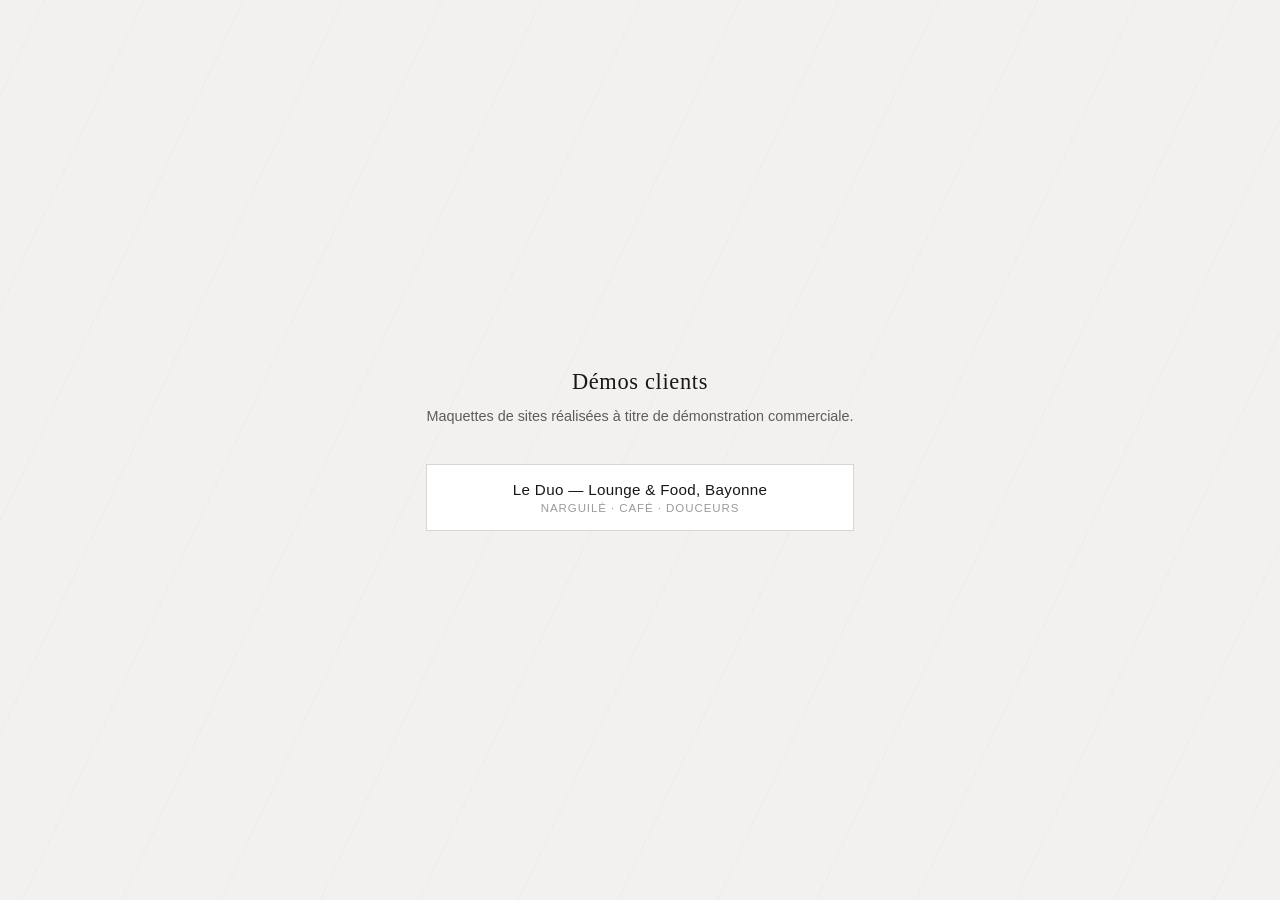
==== index.html @ 41773b0f "Ajoute une page d'accueil et une page 404 personnalisée - 404.html : page d'erreur sobre (cohérente " ====
<!DOCTYPE html>
<html lang="fr">
<head>
<meta charset="UTF-8">
<meta name="viewport" content="width=device-width, initial-scale=1.0">
<meta name="robots" content="noindex, nofollow">
<title>Démos clients</title>
<style>
  *{ box-sizing:border-box; }
  body{
    margin:0; min-height:100vh;
    display:flex; align-items:center; justify-content:center;
    background:#f2f1ef;
    background-image: repeating-linear-gradient(115deg, transparent 0 40px, rgba(0,0,0,0.02) 40px 41px, transparent 41px 90px);
    font-family:'Helvetica Neue', Arial, sans-serif;
    color:#171717;
    padding:8vh 6vw;
  }
  .wrap{ max-width:520px; text-align:center; }
  h1{
    font-family:'Georgia', 'Times New Roman', serif;
    font-weight:400;
    font-size:1.4rem;
    letter-spacing:0.03em;
    margin:0 0 10px;
  }
  p.intro{
    font-size:0.9rem; color:#5c5c5c; line-height:1.6;
    margin:0 0 36px;
  }
  ul{ list-style:none; padding:0; margin:0; display:flex; flex-direction:column; gap:12px; }
  li a{
    display:block;
    padding:16px 20px;
    border:1px solid #d8d6d3;
    background:#fff;
    color:#171717;
    text-decoration:none;
    font-size:0.95rem;
    letter-spacing:0.02em;
    transition:border-color .2s ease, background .2s ease;
  }
  li a:hover{ border-color:#9a9a9a; background:#faf9f7; }
  li .tag{
    display:block; font-size:0.72rem; color:#9a9a9a; margin-top:4px;
    text-transform:uppercase; letter-spacing:0.08em;
  }
</style>
</head>
<body>
  <div class="wrap">
    <h1>Démos clients</h1>
    <p class="intro">Maquettes de sites réalisées à titre de démonstration commerciale.</p>
    <ul>
      <li><a href="/le-duo/">Le Duo — Lounge &amp; Food, Bayonne<span class="tag">Narguilé · Café · Douceurs</span></a></li>
    </ul>
  </div>
</body>
</html>
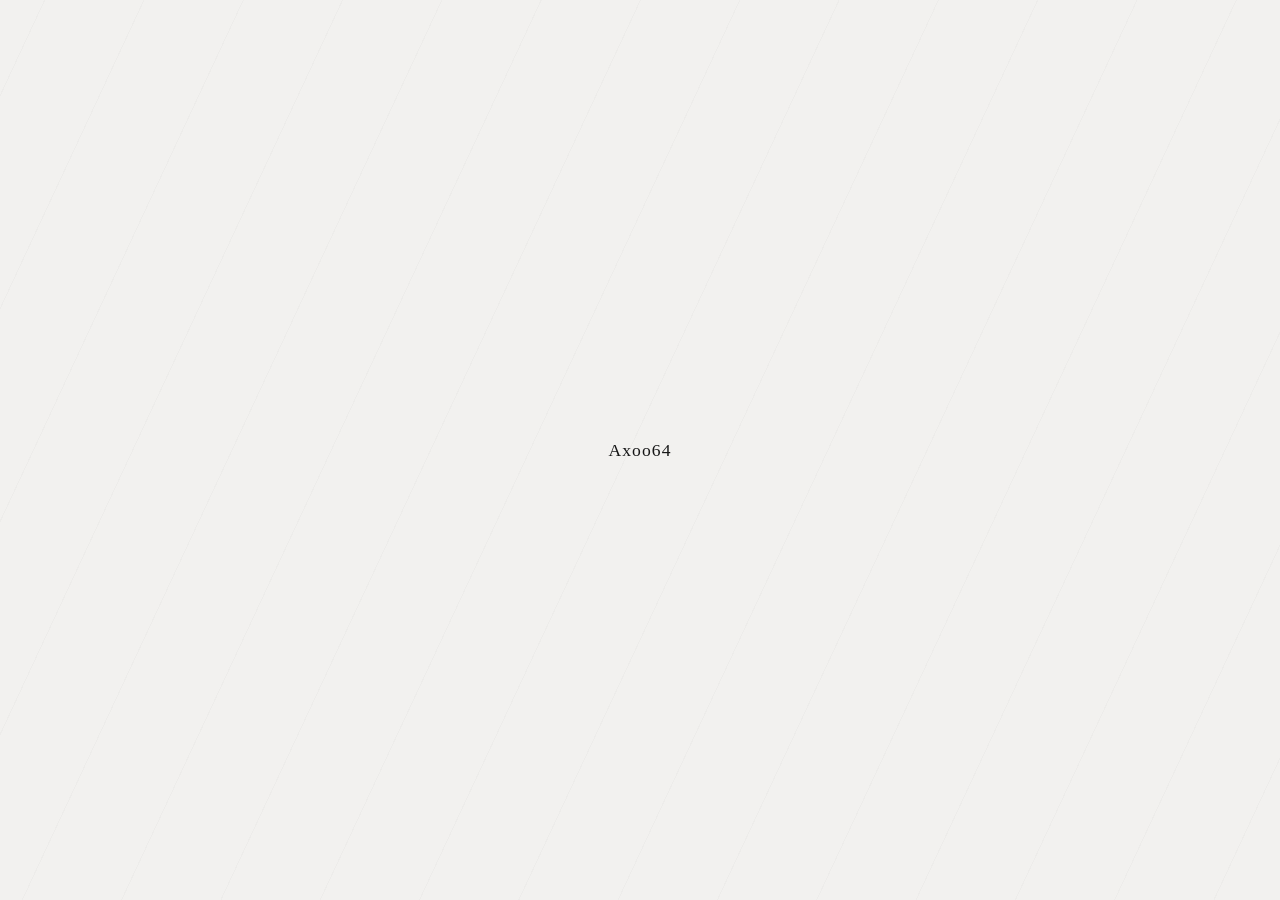
==== commit 3149b6f7: "Rend la page d'accueil neutre — ne liste plus les clients La page listait les noms de tous les clien" ====
--- a/index.html
+++ b/index.html
@@ -4,7 +4,7 @@
 <meta charset="UTF-8">
 <meta name="viewport" content="width=device-width, initial-scale=1.0">
 <meta name="robots" content="noindex, nofollow">
-<title>Démos clients</title>
+<title>Axoo64</title>
 <style>
   *{ box-sizing:border-box; }
   body{
@@ -12,48 +12,15 @@
     display:flex; align-items:center; justify-content:center;
     background:#f2f1ef;
     background-image: repeating-linear-gradient(115deg, transparent 0 40px, rgba(0,0,0,0.02) 40px 41px, transparent 41px 90px);
-    font-family:'Helvetica Neue', Arial, sans-serif;
+    font-family:'Georgia', 'Times New Roman', serif;
     color:#171717;
+    text-align:center;
     padding:8vh 6vw;
   }
-  .wrap{ max-width:520px; text-align:center; }
-  h1{
-    font-family:'Georgia', 'Times New Roman', serif;
-    font-weight:400;
-    font-size:1.4rem;
-    letter-spacing:0.03em;
-    margin:0 0 10px;
-  }
-  p.intro{
-    font-size:0.9rem; color:#5c5c5c; line-height:1.6;
-    margin:0 0 36px;
-  }
-  ul{ list-style:none; padding:0; margin:0; display:flex; flex-direction:column; gap:12px; }
-  li a{
-    display:block;
-    padding:16px 20px;
-    border:1px solid #d8d6d3;
-    background:#fff;
-    color:#171717;
-    text-decoration:none;
-    font-size:0.95rem;
-    letter-spacing:0.02em;
-    transition:border-color .2s ease, background .2s ease;
-  }
-  li a:hover{ border-color:#9a9a9a; background:#faf9f7; }
-  li .tag{
-    display:block; font-size:0.72rem; color:#9a9a9a; margin-top:4px;
-    text-transform:uppercase; letter-spacing:0.08em;
-  }
+  h1{ font-size:1.1rem; font-weight:400; letter-spacing:0.06em; margin:0; }
 </style>
 </head>
 <body>
-  <div class="wrap">
-    <h1>Démos clients</h1>
-    <p class="intro">Maquettes de sites réalisées à titre de démonstration commerciale.</p>
-    <ul>
-      <li><a href="/le-duo/">Le Duo — Lounge &amp; Food, Bayonne<span class="tag">Narguilé · Café · Douceurs</span></a></li>
-    </ul>
-  </div>
+  <h1>Axoo64</h1>
 </body>
 </html>
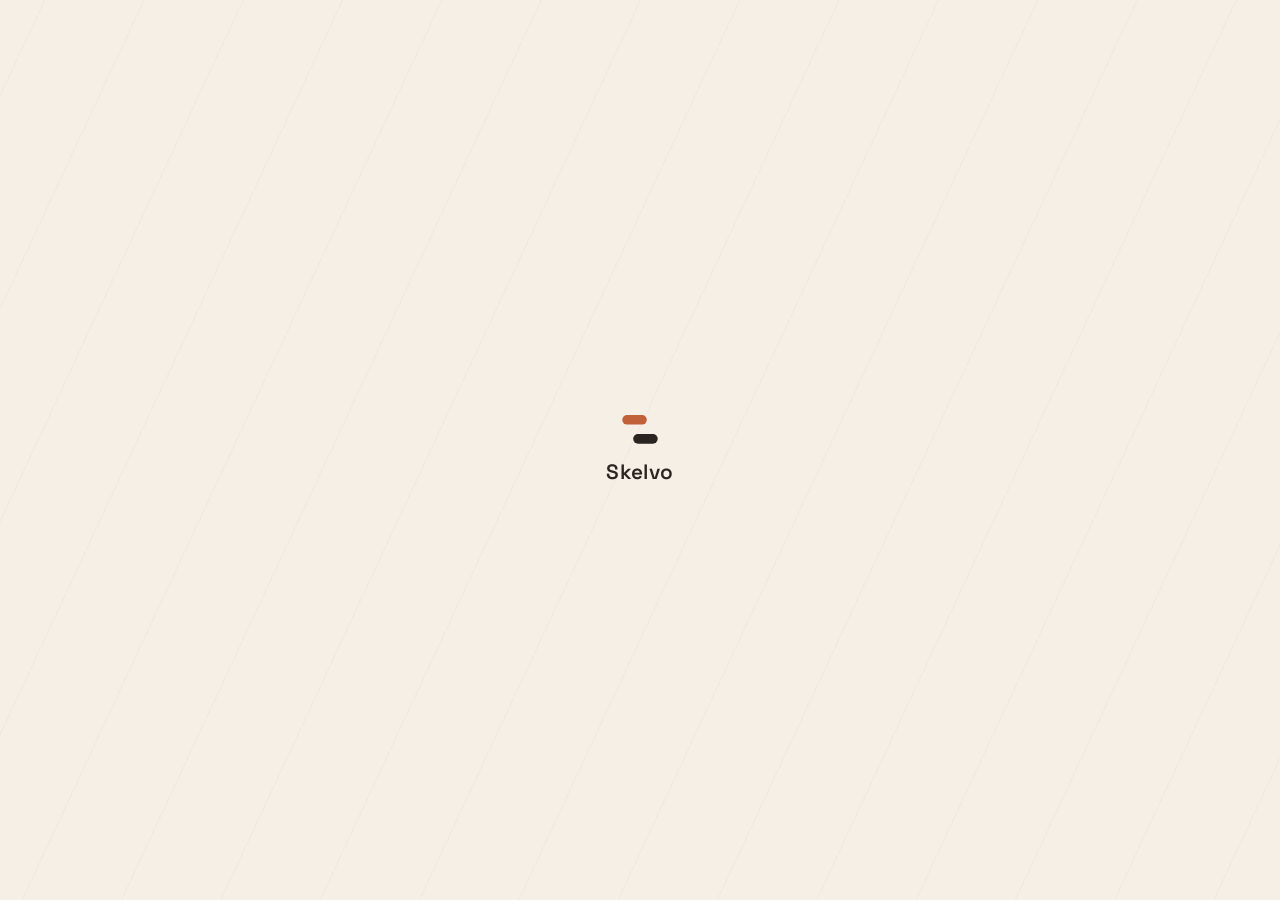
==== commit e8f85e10: "Page de base : remplace Axoo64 par Skelvo (logo + wordmark) Reprend le mark et la police de la vraie" ====
--- a/index.html
+++ b/index.html
@@ -4,23 +4,38 @@
 <meta charset="UTF-8">
 <meta name="viewport" content="width=device-width, initial-scale=1.0">
 <meta name="robots" content="noindex, nofollow">
-<title>Axoo64</title>
+<title>Skelvo</title>
+<link rel="preconnect" href="https://fonts.googleapis.com">
+<link rel="preconnect" href="https://fonts.gstatic.com" crossorigin>
+<link href="https://fonts.googleapis.com/css2?family=Space+Grotesk:wght@500;600&display=swap" rel="stylesheet">
 <style>
   *{ box-sizing:border-box; }
   body{
     margin:0; min-height:100vh;
     display:flex; align-items:center; justify-content:center;
-    background:#f2f1ef;
-    background-image: repeating-linear-gradient(115deg, transparent 0 40px, rgba(0,0,0,0.02) 40px 41px, transparent 41px 90px);
-    font-family:'Georgia', 'Times New Roman', serif;
-    color:#171717;
+    background:#F6EFE6;
+    background-image: repeating-linear-gradient(115deg, transparent 0 40px, rgba(42,37,33,0.03) 40px 41px, transparent 41px 90px);
+    font-family:'Space Grotesk', sans-serif;
+    color:#2A2521;
     text-align:center;
     padding:8vh 6vw;
   }
-  h1{ font-size:1.1rem; font-weight:400; letter-spacing:0.06em; margin:0; }
+  .mark{
+    display:flex; flex-direction:column; align-items:center; gap:14px;
+  }
+  .mark svg{ display:block; }
+  h1{
+    font-size:1.3rem; font-weight:600; letter-spacing:0.02em; margin:0;
+  }
 </style>
 </head>
 <body>
-  <h1>Axoo64</h1>
+  <div class="mark">
+    <svg width="36" height="30" viewBox="0 0 26 22" fill="none" aria-hidden="true">
+      <rect x="0" y="0" width="18" height="7" rx="3.5" fill="#C1613A"/>
+      <rect x="8" y="14" width="18" height="7" rx="3.5" fill="#2A2521"/>
+    </svg>
+    <h1>Skelvo</h1>
+  </div>
 </body>
 </html>
